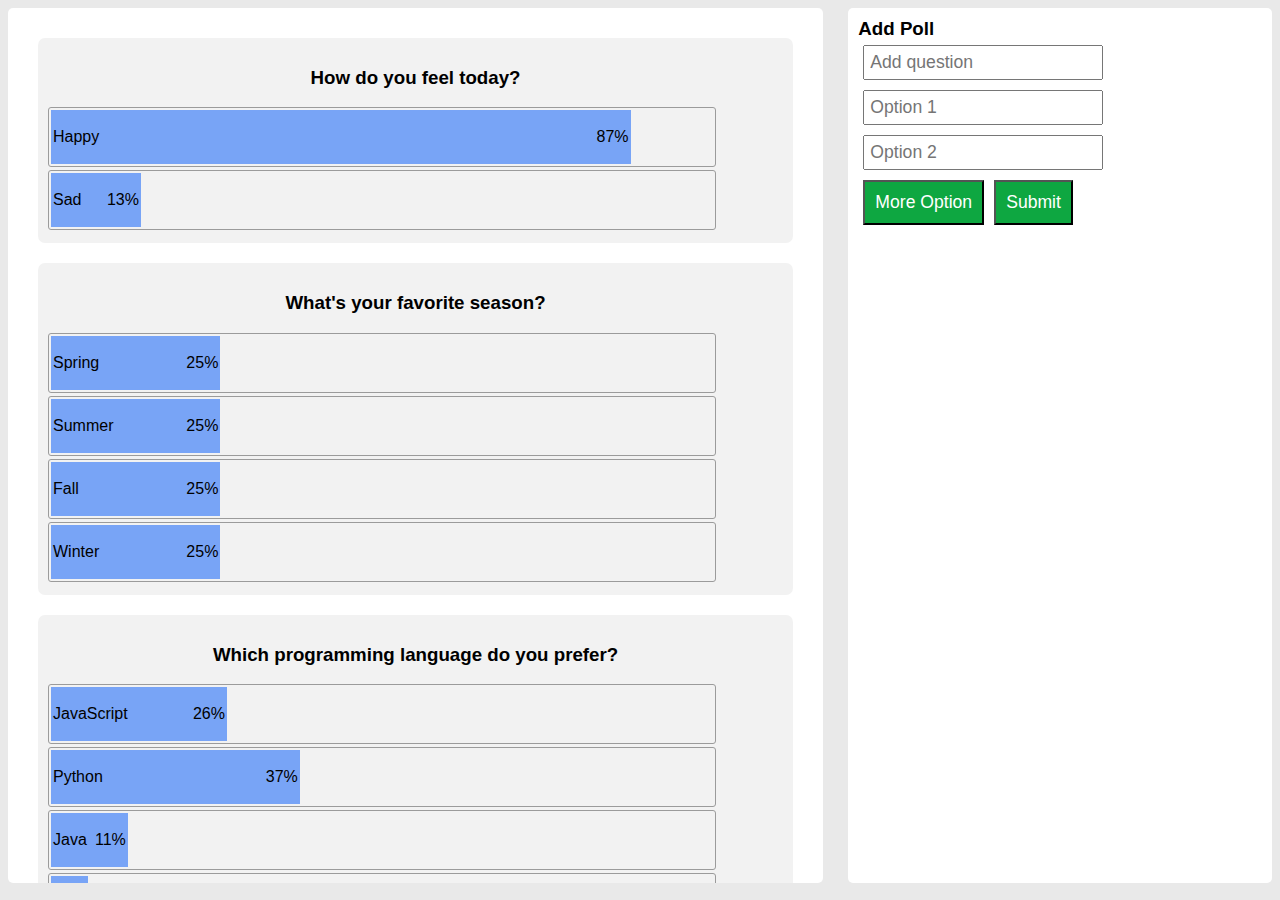
==== voting/index.html @ 5991a153 "Rename poll.html to index.html" ====
<!DOCTYPE html>
<html lang="en">
<head>
    <meta charset="UTF-8">
    <meta name="viewport" content="width=device-width, initial-scale=1.0">
    <title>Real-time voting</title>
    <link rel="stylesheet" type="text/css" href="style.css">
</head>
<body>
    <div class="polls">
        <h3>Current polls</h3>
    </div>
    <div class="add-polls">
        <h3 style="margin: 0 auto;">Add Poll</h3>
    </div>
    <script src="script.js"></script>
</body>
</html>
---- voting/style.css ----
body {
    display: flex;
    gap: 2%;
    font-family: Arial, Helvetica, sans-serif;
    background-color: rgb(233, 233, 233);
}

.polls, .add-polls {
   background-color: #fff;
    padding: 10px;
    border-radius: 5px;
}

.add-polls {
    flex-basis: 33%;
    height: 95vh;
}

.polls {
    flex-basis:  65%;
    height: 95vh;
    overflow-y: scroll;
}

.options {
    margin-left: auto;
    width: 100%;

}
.option {
    width: 90%;
    border: 1px solid rgb(155, 155, 155);
    margin: 3px 0px;
    border-radius: 3px;
    padding: 2px;
    cursor: pointer;
}

.option-fill {
    background-color: rgb(120, 164, 246);
    width: 0%;
    transition: width 0.5s ease;
    white-space: nowrap;
    padding: 2px;
    display: flex;
    justify-content: space-between;
}

.input1 {
    margin: 5px;
    padding: 5px;
    font-size: 110%;
}

button {
    background-color: #0ea741;
    padding: 10px;
    margin: 5px;
    color: white;
    font-weight: 500;
    font-size: 110%;
}

.question {
    background-color: #dbdcdc5f;
    padding: 10px;
    border-radius: 7px;
    margin: 20px;
}

.question-title {
text-align: center;
}
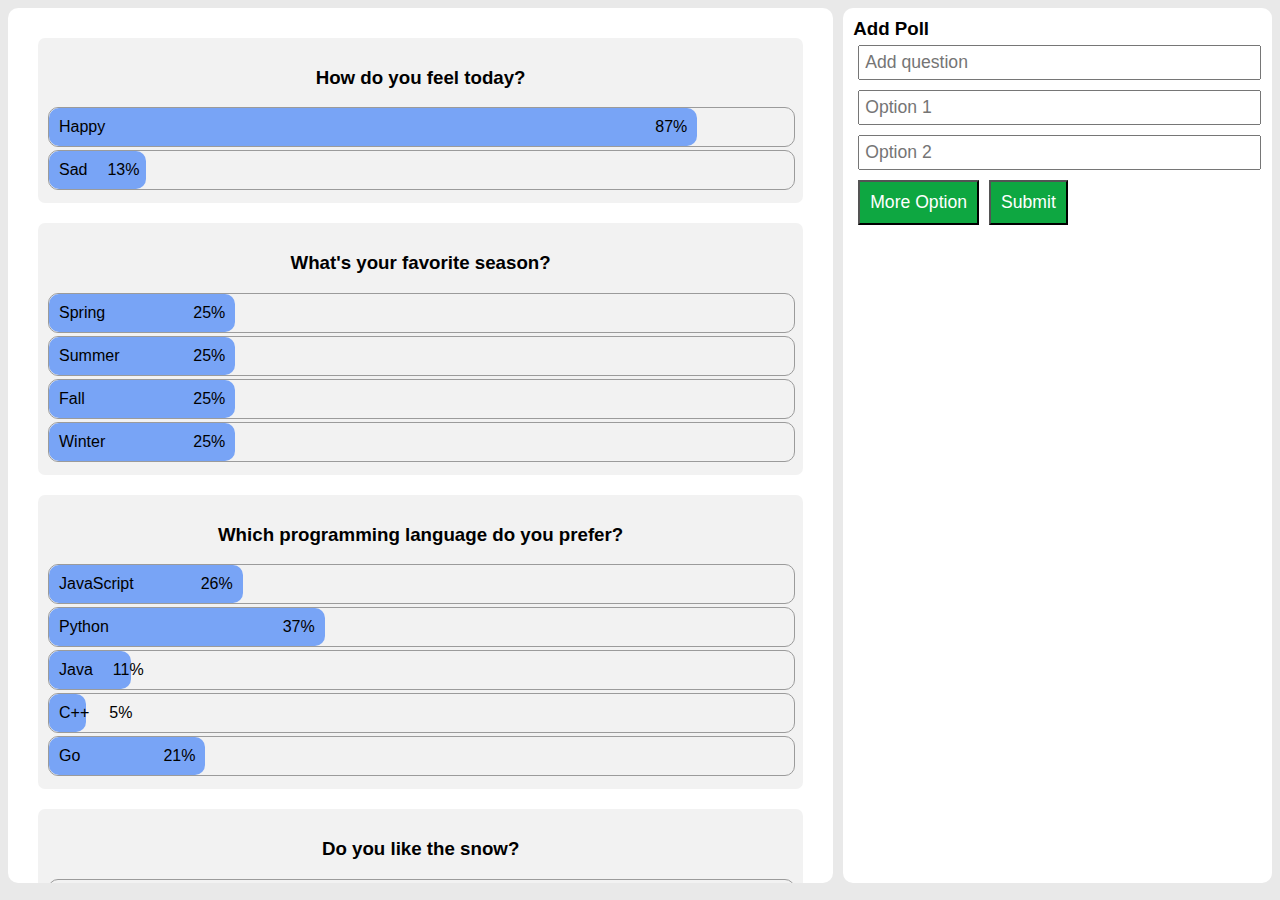
==== commit 11688955: "refactor and add files" ====
--- a/voting/index.html
+++ b/voting/index.html
@@ -15,4 +15,4 @@
     </div>
     <script src="script.js"></script>
 </body>
-</html>
+</html>--- a/voting/style.css
+++ b/voting/style.css
@@ -1,6 +1,6 @@
 body {
     display: flex;
-    gap: 2%;
+    gap: 10px;
     font-family: Arial, Helvetica, sans-serif;
     background-color: rgb(233, 233, 233);
 }
@@ -8,7 +8,8 @@
 .polls, .add-polls {
    background-color: #fff;
     padding: 10px;
-    border-radius: 5px;
+    border-radius: 10px;
+    overflow-y: scroll;
 }
 
 .add-polls {
@@ -19,7 +20,6 @@
 .polls {
     flex-basis:  65%;
     height: 95vh;
-    overflow-y: scroll;
 }
 
 .options {
@@ -28,12 +28,15 @@
 
 }
 .option {
-    width: 90%;
+    width: 100%;
     border: 1px solid rgb(155, 155, 155);
     margin: 3px 0px;
-    border-radius: 3px;
-    padding: 2px;
+    border-radius: 10px;
     cursor: pointer;
+}
+
+.option:hover{
+    box-shadow: inset 0 0 0 1px rgb(120, 164, 246);
 }
 
 .option-fill {
@@ -41,15 +44,16 @@
     width: 0%;
     transition: width 0.5s ease;
     white-space: nowrap;
-    padding: 2px;
     display: flex;
     justify-content: space-between;
+    border-radius: 10px;
 }
 
-.input1 {
+.input1, .input {
     margin: 5px;
     padding: 5px;
     font-size: 110%;
+    width: 95%;
 }
 
 button {
@@ -72,3 +76,6 @@
 text-align: center;
 }
 
+p {
+    margin: 10px;
+}